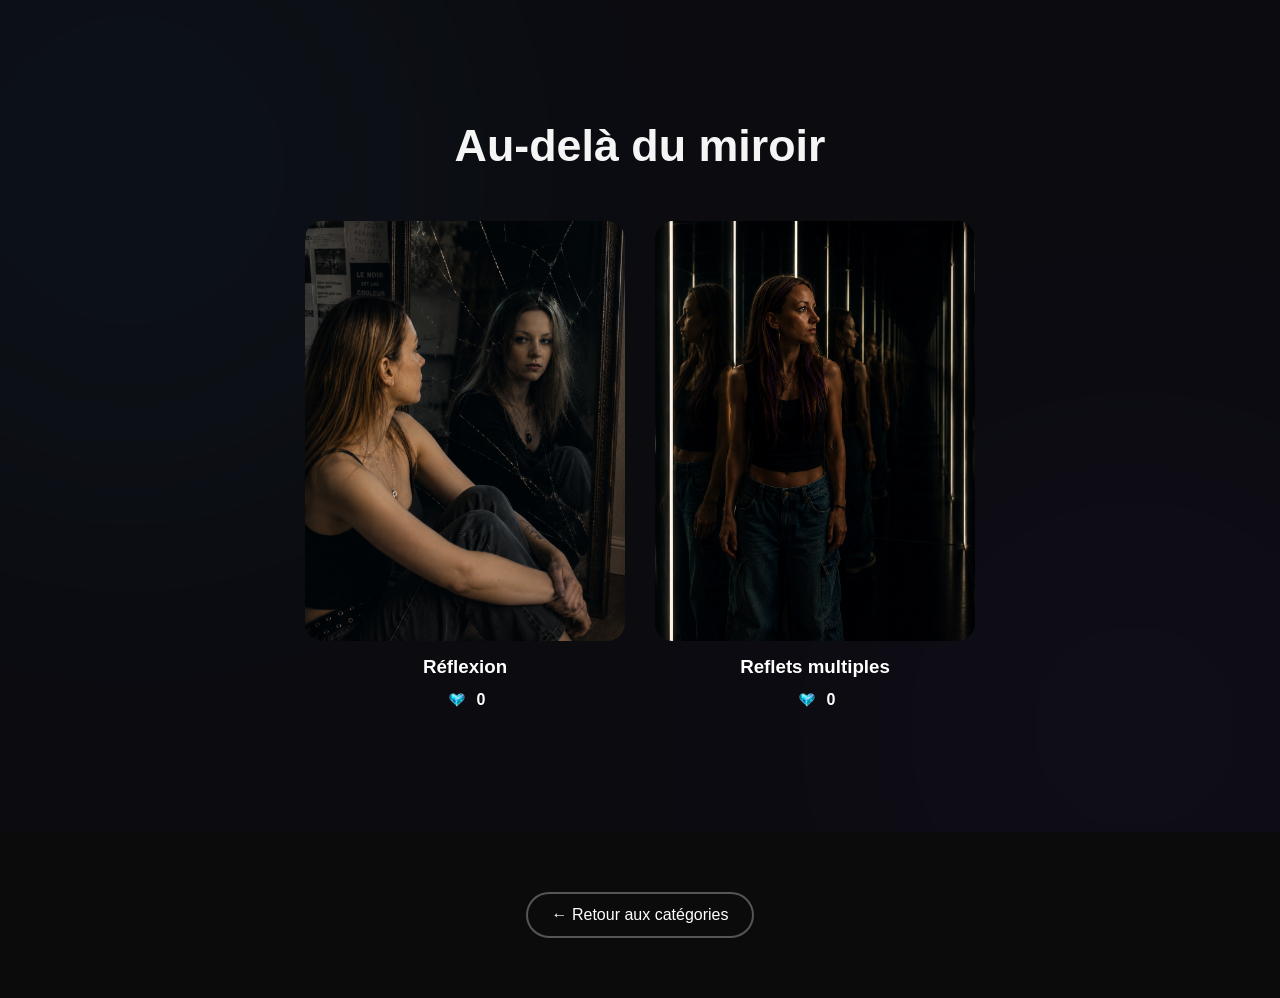
==== au-dela-du-miroir.html @ a38d828b "Update au-dela-du-miroir.html" ====
<!DOCTYPE html>
<html lang="fr">

<head>
    <meta charset="UTF-8">
    <meta name="viewport" content="width=device-width, initial-scale=1.0">

    <title>Fan Art | Nathy Universe</title>

    <link rel="stylesheet" href="css/style.css">
</head>

<body>

<section id="explorer" class="explorer">

    <div class="explorer-contenu">

        <h2>Au-delà du miroir</h2>


        <div class="galerie">
           
            <div class="creation" data-slug="reflexion">
                <img src="images/reflexion.png"
                     alt="Réflexion"
                     class="miniature complete">

                <h3>Réflexion</h3>
                <div class="likes-container">
    <button class="btn-like">
        <img src="images/coeur-nathy.png"
             alt="J'aime"
             class="icone-coeur">
    </button>

    <span class="likes-count">0</span>
</div>
            </div>

            <div class="creation" data-slug="refletes-multiples">
                <img src="images/reflets-multiples.png" alt="Reflets multiples"
                class="miniature complete">

                <h3>Reflets multiples</h3>
                <div class="likes-container">
    <button class="btn-like">
        <img src="images/coeur-nathy.png"
             alt="J'aime"
             class="icone-coeur">
    </button>

    <span class="likes-count">0</span>
</div>
            </div>

        </div>

    </div>

</section>

<div class="retour-accueil">
    <a href="index.html#explorer" class="btn-retour">← Retour aux catégories</a>
</div>

<div id="lightbox" class="lightbox">

    <span class="fermer-lightbox">&times;</span>

    <span class="fleche-lightbox fleche-gauche">&lsaquo;</span>

    <img id="image-lightbox" src="" alt="Création en grand"> 


    <span class="fleche-lightbox fleche-droite">&rsaquo;</span>

</div>

<script src="js/script.js"></script>

<script data-goatcounter="https://nathy-universe.goatcounter.com/count"
        async src="//gc.zgo.at/count.js"></script>

</body>

</html>
---- css/style.css ----
/* ===========================
   NATHY UNIVERSE
=========================== */

* {
    margin: 0;
    padding: 0;
    box-sizing: border-box;
}

html {
    scroll-behavior: smooth;
}

body {
    background: #0b0b0b;
    color: white;
    font-family: "Segoe UI", sans-serif;
    overflow-x: hidden;
}

/* ===========================
   HERO
=========================== */

.hero {
    position: relative;
    width: 100%;
    min-height: 100vh;
    overflow: hidden;
    display: flex;
    justify-content: center;
    align-items: center;
    background-color: #100d1b;
}

.hero-image {
    position: relative;
    z-index: 1;
    width: 75%;
    max-width: 1600px;
    height: auto;
    object-fit: contain;
    display: block;
    margin: 0 auto;
}

/* Voile discret */

.overlay {
    position: absolute;
    inset: 0;
    backdrop-filter: blur(18px);
    background: rgba(0,0,0,0.25);
    pointer-events: none;
}

/* Bloc texte */

.hero-content {
    position: absolute;
    top: 34%;
    right: 8%;
    transform: translateY(-50%);
    width: 38%;
    text-align: left;
    z-index: 2;
}

.hero h1 {
    font-size: clamp(3rem,5vw,5rem);
    font-weight: 300;
    letter-spacing: 3px;
    margin-bottom: 22px;
    color: #f6f3ec;
}

.hero p {
    font-size: 1.2rem;
    line-height: 1.8;
    color: rgba(255,255,255,.92);
    margin-bottom: 25px;
    padding-left: 50px;
}

/* Bouton */

.btn-decouvrir {
    display:inline-block;
    margin-left:195px;
    margin-top:22px;
    padding:15px 42px;
    border:2px solid rgba(218,214,232,.82);
    border-radius:40px;
    color:#f5f5f8;
    text-decoration:none;
    background:rgba(255,255,255,.03);
    transition:all .35s ease;
    letter-spacing:1px;
}

.btn-decouvrir:hover{
    background:rgba(255,255,255,.12);
    border-color:rgba(220,215,235,.95);
    color:white;
    box-shadow:0 0 18px rgba(205,190,235,.28);
    transform:translateY(-2px);
}

/* ==========================================
   EMBLÈME
========================================== */

.site-emblem{
    position:absolute;
    top:25px;
    left:20px;
    z-index:20;
    width:100px;
    height:100px;
}

.site-emblem img{
    width:95px;
    height:auto;
    display:block;
    opacity:.92;
    filter:
      drop-shadow(0 0 6px rgba(190,175,255,.22))
      drop-shadow(0 0 18px rgba(165,125,255,.12));
    animation:moonGlow 10s ease-in-out infinite;
}

@keyframes moonGlow{
    0%{
        filter:
        drop-shadow(0 0 5px rgba(190,175,255,.18))
        drop-shadow(0 0 14px rgba(165,125,255,.08));
    }
    50%{
        filter:
        drop-shadow(0 0 8px rgba(190,175,255,.28))
        drop-shadow(0 0 22px rgba(165,125,255,.16));
    }
    100%{
        filter:
        drop-shadow(0 0 5px rgba(190,175,255,.18))
        drop-shadow(0 0 14px rgba(165,125,255,.08));
    }
}

/* ==========================================================
   VERSION SMARTPHONE
========================================================== */

@media screen and (max-width:768px){

    .hero{
        min-height:auto;
        padding:20px 20px 25px;

        display:flex;
        flex-direction:column;
        justify-content:flex-start;
        align-items:center;

        overflow:visible;
    }

    .site-emblem{
        position:static;

        width:90px;
        height:auto;

        margin:0 auto 20px;
    }

    .site-emblem img{
        width:90px;
        display:block;
        margin:auto;
    }

    .hero-image{
        width:100%;
        max-width:420px;
        height:auto;

        margin:0 auto 25px;

        display:block;
    }

    .hero-content{

        position:static;

        width:100%;
        max-width:380px;

        margin:0 auto;

        text-align:center;

        transform:none;
    }

    .hero h1{
        font-size:2.3rem;
        margin-bottom:18px;
        letter-spacing:2px;
    }

    .hero p{
        padding:0;
        margin:0 0 25px;
        font-size:1.05rem;
        line-height:1.7;
    }

    .btn-decouvrir{
        display:inline-block;
        margin:0;
        padding:12px 28px;
    }

}

/* ===========================
   PRÉSENTATION
=========================== */

.presentation {

    background: #101010;

    padding: 130px 10%;

}

.container {

    max-width: 1100px;

    margin: auto;

}

.presentation h2 {

    text-align: center;

    font-size: 2.5rem;

    margin-bottom: 30px;

}

.presentation p {

    text-align: center;

    color: #d5d5d5;

    font-size: 1.15rem;

    line-height: 1.9;

}

/* ===========================
   CATÉGORIES
=========================== */

.categories {

    background: #181818;

    padding: 130px 10%;

    min-height: 700px;

}

.categories h2 {

    text-align: center;

    font-size: 2.5rem;

}

/* ==========================================
   LUCIOLES
========================================== */

.fireflies {
    position: absolute;
    inset: 0;
    pointer-events: none;
    z-index: 2;
}

.firefly {
    position: absolute;
    width: 6px;
    height: 6px;

    background: #ffe89a;
    border-radius: 50%;

    box-shadow:
        0 0 8px #ffe89a,
        0 0 18px rgba(255, 232, 154, 0.8);

    opacity: 0;

    animation: floatFirefly 18s ease-in-out infinite,
               glowFirefly 4s ease-in-out infinite;
}

/* Position de chaque luciole */

.firefly:nth-child(1) {
    left: 12%;
    top: 72%;
    animation-delay: 0s;
}

.firefly:nth-child(2) {
    left: 24%;
    top: 48%;
    animation-delay: 3s;
}

.firefly:nth-child(3) {
    left: 37%;
    top: 68%;
    animation-delay: 6s;
}

.firefly:nth-child(4) {
    left: 63%;
    top: 38%;
    animation-delay: 2s;
}

.firefly:nth-child(5) {
    left: 77%;
    top: 62%;
    animation-delay: 8s;
}

.firefly:nth-child(6) {
    left: 90%;
    top: 44%;
    animation-delay: 5s;
}

/* Déplacement très lent */

@keyframes floatFirefly {

    0% {
        transform: translate(0,0);
    }

    25% {
        transform: translate(-10px,-18px);
    }

    50% {
        transform: translate(8px,-35px);
    }

    75% {
        transform: translate(-6px,-18px);
    }

    100% {
        transform: translate(0,0);
    }

}

/* Scintillement */

@keyframes glowFirefly {

    0%,
    100% {
        opacity: .15;
        transform: scale(.8);
    }

    50% {
        opacity: .9;
        transform: scale(1.15);
    }

}

/* ==========================================
   FORÊT VIVANTE
========================================== */

#foret-vivante {
    position: absolute;
    inset: 0;
    z-index: 2;
    pointer-events: none;
    overflow: hidden;
}

/* Luciole de base */

.firefly {
    position: absolute;

    width: 6px;
    height: 6px;

    border-radius: 50%;

    opacity: 0;

    transform: translate(-50%, -50%);

    animation: scintillement 4s ease-in-out infinite;
}

/* Dorée */

.firefly.gold {
    background: #ffd76b;

    box-shadow:
        0 0 6px #ffd76b,
        0 0 14px rgba(255,215,107,.8);
}

/* Argentée */

.firefly.silver {
    background: #f2f2f2;

    box-shadow:
        0 0 5px #ffffff,
        0 0 12px rgba(255,255,255,.7);
}

/* Bleu lunaire */

.firefly.blue {
    background: #b8d9ff;

    box-shadow:
        0 0 6px #b8d9ff,
        0 0 14px rgba(184,217,255,.75);
}

/* Animation de scintillement */

@keyframes scintillement {

    0% {
        opacity: .15;
        transform: translate(-50%, -50%) scale(.85);
    }

    50% {
        opacity: .95;
        transform: translate(-50%, -50%) scale(1.2);
    }

    100% {
        opacity: .15;
        transform: translate(-50%, -50%) scale(.85);
    }

}

/* ==========================================================
   SECTION EXPLORER
========================================================== */

.explorer {
    position: relative;
    overflow: hidden;

    padding: 120px 8%;
    background: linear-gradient(to bottom, #1b202b, #141822);
    text-align: center;
}

.explorer-contenu {
    max-width: 1550px;
    margin: 0 auto;
}

.explorer h2 {
    font-size: 2.8rem;
    color: #f5f5f5;
    margin-bottom: 50px;
}

.explorer-intro {
    max-width: 700px;
    margin: 0 auto 60px;
    color: #cfcfd8;
    font-size: 1.1rem;
    line-height: 1.8;
}

/* ==========================
   Halos vivants
========================== */

.explorer::before,
.explorer::after {
    content: "";
    position: absolute;
    border-radius: 50%;
    filter: blur(140px);
    pointer-events: none;
    opacity: 0.10;
}

.explorer::before {
    width: 700px;
    height: 700px;

    background: rgba(70, 215, 255, 0.35);

    top: -180px;
    left: -220px;

    animation: halo-gauche 26s ease-in-out infinite;
}

.explorer::after {
    width: 650px;
    height: 650px;

    background: rgba(165, 95, 255, 0.30);

    bottom: -220px;
    right: -180px;

    animation: halo-droite 32s ease-in-out infinite;
}

@keyframes halo-gauche {

    0%   { transform: translate(0,0) scale(1); }

    50%  { transform: translate(70px,40px) scale(1.12); }

    100% { transform: translate(0,0) scale(1); }

}

@keyframes halo-droite {

    0%   { transform: translate(0,0) scale(1); }

    50%  { transform: translate(-60px,-50px) scale(1.10); }

    100% { transform: translate(0,0) scale(1); }

}

/* ==========================================================
   CARTE EXPLORER
========================================================== */

.cartes-explorer {
    display: flex;
    flex-wrap: wrap;
    justify-content: center;
    gap: 25px;

    max-width: 1550px;
    margin: 0 auto;
}

.carte-explorer {
    width: 360px;

    display: flex;
    flex-direction: column;

    background: rgba(255, 255, 255, 0.05);
    border: 1px solid rgba(255, 255, 255, 0.12);
    border-radius: 20px;
    overflow: hidden;
    backdrop-filter: blur(10px);
    transition: transform 0.3s ease, box-shadow 0.3s ease;
}

.carte-explorer:hover {
    transform: translateY(-8px);
    box-shadow: 0 0 25px rgba(185, 160, 255, 0.25);
}

.carte-image {
    height: 250px;
    background: linear-gradient(135deg, #2b2b38, #1a1a22);
    display: flex;
    align-items: center;
    justify-content: center;
}

.carte-image img {
    width: 100%;
    height: 100%;
    object-fit: cover;
    object-position: center top;
}
.dragon-fusion {
    object-position: center;
}

.carte-contenu {
    padding: 10px;

    display: flex;
    flex-direction: column;
    flex: 1;
}

.carte-contenu h3 {
    color: #ffffff;
    font-size: 1.2rem;
    margin-bottom: 15px;
}

.carte-contenu p {
    color: #cfcfd8;
    line-height: 1.6;
    margin-bottom: 25px;
}

.btn-carte {
    display: inline-block;
    margin-top: auto;
    padding: 10px 22px;
    border-radius: 30px;
    text-decoration: none;
    color: white;
    border: 1px solid rgba(255,255,255,0.25);
    transition: 0.3s;
}

.btn-carte:hover {
    background: rgba(185,160,255,0.18);
    border-color: rgba(185,160,255,0.45);
}

/* ==========================
   GALERIE DES CRÉATIONS
========================== */

.galerie {
    display: flex;
    flex-wrap: wrap;
    justify-content: center;
    gap: 30px;
}

.creation {
    width: 320px;
    text-align: center;
}

.creation .miniature {
    width: 100%;
    height: 420px;
    object-fit: cover;
    object-position: center;
    border-radius: 18px;
    display: block;

    cursor: pointer;

    transition:
        transform 0.35s ease,
        box-shadow 0.35s ease;
}

.portrait {
    object-position: center 20%;
}

.creation .miniature:hover {
    transform: translateY(-8px);
    box-shadow: 0 0 25px rgba(185, 160, 255, 0.28);
}

.creation h3 {
    margin-top: 15px;
}

.retour-accueil {
    text-align: center;
    margin: 60px 0;
}

.btn-retour {
    display: inline-block;
    padding: 12px 24px;
    color: white;
    text-decoration: none;
    border: 2px solid rgba(255,255,255,0.3);
    border-radius: 30px;
    transition: 0.3s;
}

.btn-retour:hover {
    background: rgba(255,255,255,0.12);
    transform: translateY(-2px);
}

.image-complete {
    object-fit: contain !important;
    background: transparent;
}

/* ==========================
   LIGHTBOX
========================== */

.lightbox {
    position: fixed;
    inset: 0;
    background: rgba(0, 0, 0, 0.95);

    display: flex;
    justify-content: center;
    align-items: center;

    opacity: 0;
    visibility: hidden;

    transition: opacity 0.35s ease;

    z-index: 9999;
}

.lightbox.active {
    opacity: 1;
    visibility: visible;
}

.lightbox img {
    max-width: 90%;
    max-height: 90%;
    border-radius: 18px;

    transform: scale(0.92);
    transition: transform 0.35s ease;
}

.lightbox.active img {
    transform: scale(1);
}

.fermer-lightbox {
    position: absolute;
    top: 30px;
    right: 40px;

    font-size: 42px;
    color: silver;

    cursor: pointer;
    transition: 0.25s;
}

.fermer-lightbox:hover {
    color: white;
}

/* ==========================
   FLÈCHES LIGHTBOX
========================== */

.fleche-lightbox {
    position: absolute;
    top: 50%;
    transform: translateY(-50%);

    font-size: 34px;
    font-weight: 300;

    color: rgba(230, 230, 235, 0.38);

    cursor: pointer;
    user-select: none;

    opacity: .45;

    transition:
        opacity .25s ease,
        color .25s ease,
        transform .25s ease;
}

.fleche-gauche {
    left: 24px;
}

.fleche-droite {
    right: 24px;
}

.fleche-lightbox:hover {
    opacity: .95;
    color: rgb(245,245,248);

    transform: translateY(-50%) scale(1.08);
}

/* ==========================
   SIGNATURE LIGHTBOX
========================== */

.signature-lightbox {
    position: absolute;
    bottom: 20px;
    right: 20px;

    width: 90px;
    height: auto;

    opacity: 0.15;

    pointer-events: none;
    user-select: none;
}

/* ==========================================
   RESPONSIVE
========================================== */

@media (max-width: 1200px) {

    .hero-content {

        width: 30%;

        top: 50%;
        right: 15%;

        transform: translateY(-50%);
        text-align: center;

    }

    .hero h1 {

        font-size: 2rem;
       
    }

    .hero p {

        font-size: 0.9rem;
        line-height: 1.5;
    
        padding-left: 0;

    }

    .btn-decouvrir {

    display: inline-block;
    margin-left: 0;

    margin-top: 20px;

    padding: 10px 22px;

    font-size: 0.9rem;

}

}

/* ==========================
   Fond vivant - Nathy Universe
========================== */

.explorer {
    position: relative;
    overflow: hidden;

    padding: 120px 8%;
    background: #0b0b10;
    text-align: center;
}

#aurores {
    position: absolute;
    inset: 0;

    width: 100%;
    height: 100%;

    pointer-events: none;

    z-index: 0;
}

.explorer-contenu {
    position: relative;
    z-index: 2;
}

/* ==========================================================
   RESPONSIVE - CARTES EXPLORER
========================================================== */

@media screen and (max-width:768px) {

    /* Rapproche les sections */
    .presentation {
        padding: 70px 8% 50px;
    }

    .explorer {
        padding: 60px 6% 70px;
    }

    .explorer h2 {
        margin-bottom: 15px;
    }

    .explorer-intro {
        margin-bottom: 80px;
    }

    /* Cartes */
    .cartes-explorer {
        display: grid;
        grid-template-columns: repeat(2, 1fr);
        gap: 18px;
    }

    .carte-explorer {
        width: 100%;
    }

    .carte-image {
        height: 170px;
    }

    .carte-contenu {
        padding: 18px;
    }

    .carte-contenu h3 {
        font-size: 1.1rem;
    }

    .carte-contenu p {
        font-size: 0.9rem;
        line-height: 1.5;
    }

    .btn-carte {
        width: 100%;
        text-align: center;
    }
}

/* Très petits téléphones */

@media screen and (max-width:480px) {

    .cartes-explorer {
        grid-template-columns: 1fr;
    }

}

.likes-container {
    display: flex;
    justify-content: center;
    align-items: center;
    gap: 8px;
    margin-top: 10px;
}

.btn-like {
    background: none;
    border: none;
    font-size: 1.35rem;
    cursor: pointer;
    color: #ffffff;
    transition:
        color 0.25s ease,
        transform 0.2s ease,
        text-shadow 0.25s ease;
}

.btn-like:hover .icone-coeur {
    transform: scale(1.60);
    transition: transform 0.18s ease;
}

.likes-count {
    font-weight: 600;
}

/* ---------- Bouton Coup de cœur ---------- */

@keyframes popLike {
    0% {
        transform: scale(1);
    }

    35% {
        transform: scale(1.35);
    }

    65% {
        transform: scale(0.95);
    }

    100% {
        transform: scale(1);
    }
}

.btn-like {
    width: 24px;
    height: 24px;

    display: flex;
    align-items: center;
    justify-content: center;

    padding: 0;
    border: none;
    background: transparent;
    cursor: pointer;
}

.icone-coeur {
    width: 24px;
    height: 24px;
    display: block;
    object-fit: contain;
    transition: transform 0.18s ease;
}

.icone-coeur.pop {
    animation: popLike 0.28s ease;
}
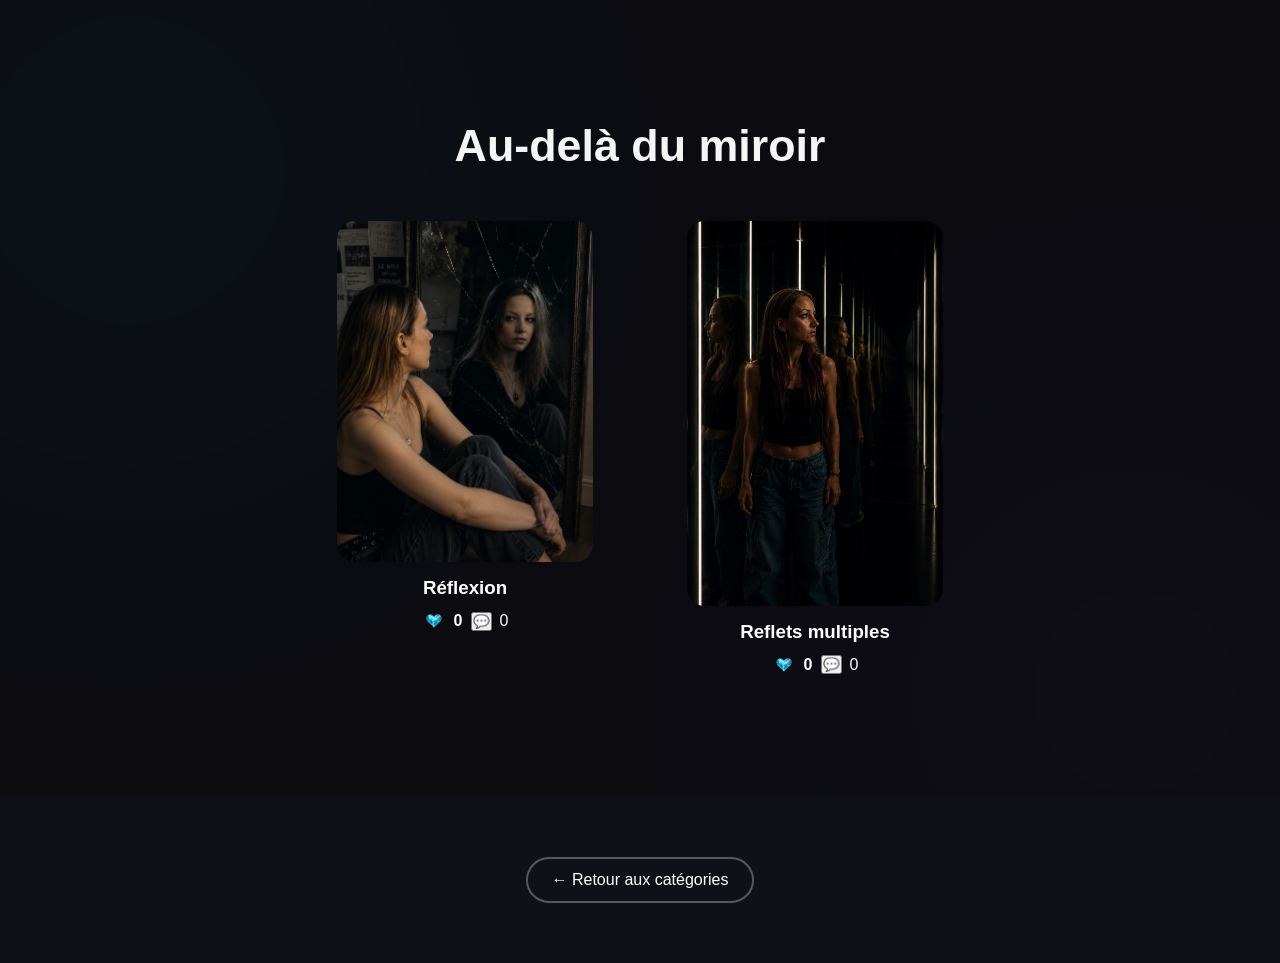
==== commit d66c0708: "ajout "commentaires" sur Au_delà du miroir" ====
--- a/au-dela-du-miroir.html
+++ b/au-dela-du-miroir.html
@@ -27,7 +27,9 @@
                      class="miniature complete">
 
                 <h3>Réflexion</h3>
-                <div class="likes-container">
+
+ <div class="likes-container">
+
     <button class="btn-like">
         <img src="images/coeur-nathy.png"
              alt="J'aime"
@@ -35,15 +37,24 @@
     </button>
 
     <span class="likes-count">0</span>
+
+    <button class="btn-commentaire">
+        💬
+    </button>
+
+    <span class="comments-count">0</span>
+
 </div>
             </div>
 
-            <div class="creation" data-slug="refletes-multiples">
+            <div class="creation" data-slug="reflets-multiples">
                 <img src="images/reflets-multiples.png" alt="Reflets multiples"
                 class="miniature complete">
 
                 <h3>Reflets multiples</h3>
-                <div class="likes-container">
+
+  <div class="likes-container">
+
     <button class="btn-like">
         <img src="images/coeur-nathy.png"
              alt="J'aime"
@@ -51,6 +62,13 @@
     </button>
 
     <span class="likes-count">0</span>
+
+    <button class="btn-commentaire">
+        💬
+    </button>
+
+    <span class="comments-count">0</span>
+
 </div>
             </div>
 
@@ -77,6 +95,9 @@
 
 </div>
 
+<script src="https://cdn.jsdelivr.net/npm/@supabase/supabase-js"></script>
+<script src="js/supabase.js"></script>
+
 <script src="js/script.js"></script>
 
 <script data-goatcounter="https://nathy-universe.goatcounter.com/count"
--- a/css/style.css
+++ b/css/style.css
@@ -13,7 +13,7 @@
 }
 
 body {
-    background: #0b0b0b;
+    background: #101018;
     color: white;
     font-family: "Segoe UI", sans-serif;
     overflow-x: hidden;
@@ -150,30 +150,28 @@
 }
 
 /* ==========================================================
-   VERSION SMARTPHONE
+   HERO - VERSION SMARTPHONE
 ========================================================== */
 
 @media screen and (max-width:768px){
 
     .hero{
         min-height:auto;
-        padding:20px 20px 25px;
+        padding:35px 20px 60px;
 
         display:flex;
         flex-direction:column;
+        align-items:center;
         justify-content:flex-start;
-        align-items:center;
 
         overflow:visible;
     }
 
     .site-emblem{
         position:static;
-
         width:90px;
         height:auto;
-
-        margin:0 auto 20px;
+        margin:0 auto 25px;
     }
 
     .site-emblem img{
@@ -182,50 +180,102 @@
         margin:auto;
     }
 
-    .hero-image{
-        width:100%;
-        max-width:420px;
-        height:auto;
-
-        margin:0 auto 25px;
-
-        display:block;
+   .hero-image{
+    width:100%;
+    max-width:620px;
+    height:auto;
+    display:block;
+    margin:0 auto 30px;
+}
+
+    .overlay{
+        display:none;
     }
 
     .hero-content{
-
-        position:static;
-
-        width:100%;
-        max-width:380px;
-
-        margin:0 auto;
-
-        text-align:center;
-
-        transform:none;
-    }
-
-    .hero h1{
-        font-size:2.3rem;
-        margin-bottom:18px;
-        letter-spacing:2px;
-    }
+    position:static;
+
+    display:flex;
+    flex-direction:column;
+    align-items:center;
+
+    width:100%;
+    max-width:360px;
+
+    margin:35px auto 0;
+
+    transform:none;
+    text-align:center;
+}
+
+   .hero h1{
+    font-size:2rem;
+    line-height:1.15;
+    letter-spacing:1px;
+
+    margin-top:25px;
+    margin-bottom:16px;
+}
 
     .hero p{
+        margin:0;
         padding:0;
-        margin:0 0 25px;
+
         font-size:1.05rem;
-        line-height:1.7;
+        line-height:1.6;
     }
 
     .btn-decouvrir{
         display:inline-block;
-        margin:0;
-        padding:12px 28px;
-    }
-
-}
+        margin-top:28px;
+        margin-left:0;
+
+        padding:14px 34px;
+    }
+
+}
+
+/* ==========================
+   HERO MOBILE DÉDIÉ
+========================== */
+
+.hero-content{
+    display: none;
+}
+
+.hero-mobile-content{
+    display: flex;
+    flex-direction: column;
+    align-items: center;
+
+    width: 100%;
+    max-width: 360px;
+
+    margin: 30px auto 0;
+
+    text-align: center;
+}
+
+.hero-mobile-content h1{
+    font-size: 2rem;
+    font-weight: 300;
+    line-height: 1.15;
+    letter-spacing: 1px;
+
+    margin-bottom: 18px;
+}
+
+.hero-mobile-content p{
+    font-size: 1.05rem;
+    line-height: 1.6;
+
+    margin-bottom: 28px;
+}
+
+.hero-mobile-content .btn-decouvrir{
+    margin: 0;
+}
+
 
 /* ===========================
    PRÉSENTATION
@@ -586,7 +636,7 @@
 }
 
 .carte-explorer {
-    width: 360px;
+    width: 150px;
 
     display: flex;
     flex-direction: column;
@@ -605,7 +655,7 @@
 }
 
 .carte-image {
-    height: 250px;
+    height: 340px;
     background: linear-gradient(135deg, #2b2b38, #1a1a22);
     display: flex;
     align-items: center;
@@ -675,8 +725,9 @@
 }
 
 .creation .miniature {
-    width: 100%;
-    height: 420px;
+    width: 80%;
+    height: auto;
+    margin: 0 auto;
     object-fit: cover;
     object-position: center;
     border-radius: 18px;
@@ -930,7 +981,7 @@
     }
 
     .explorer {
-        padding: 60px 6% 70px;
+        padding: 60px 4% 70px;
     }
 
     .explorer h2 {
@@ -953,11 +1004,11 @@
     }
 
     .carte-image {
-        height: 170px;
+        height: 220px;
     }
 
     .carte-contenu {
-        padding: 18px;
+        padding: 14px;
     }
 
     .carte-contenu h3 {
@@ -965,24 +1016,36 @@
     }
 
     .carte-contenu p {
-        font-size: 0.9rem;
-        line-height: 1.5;
+        font-size: 0.85rem;
+        line-height: 1.35;
+        margin-bottom: 12px;
     }
 
     .btn-carte {
         width: 100%;
         text-align: center;
     }
-}
+
+}
+
 
 /* Très petits téléphones */
 
 @media screen and (max-width:480px) {
 
-    .cartes-explorer {
-        grid-template-columns: 1fr;
-    }
-
+   .cartes-explorer {
+    grid-template-columns: 1fr;
+    justify-items: center;
+}
+
+
+.carte-explorer{
+    width:280px;
+}
+
+.carte-image{
+    height:210px;
+}
 }
 
 .likes-container {
@@ -1066,3 +1129,4 @@
 
 
 
+
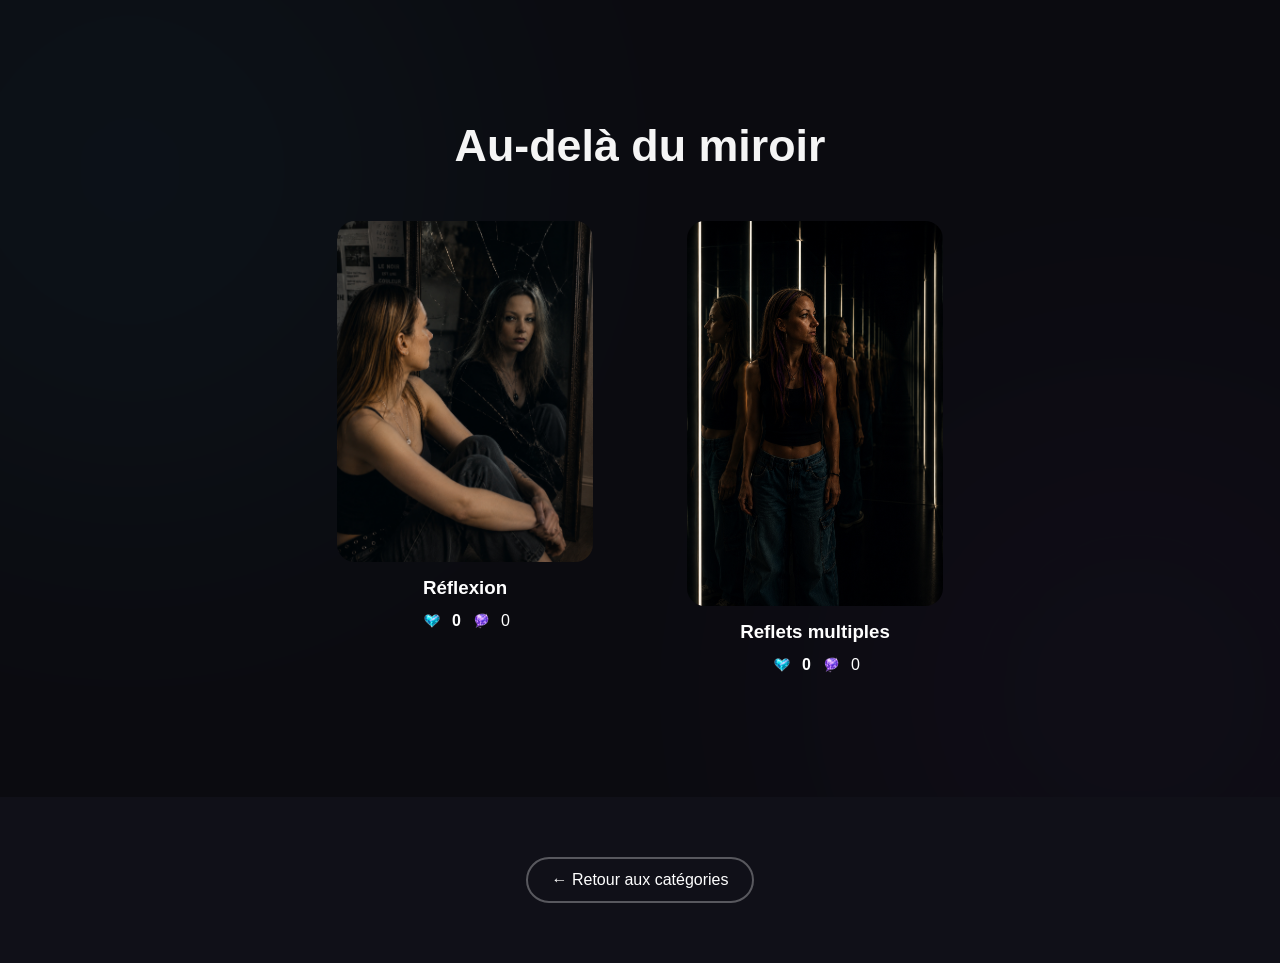
==== commit a3ccfb0f: "Update au-dela-du-miroir.html" ====
--- a/au-dela-du-miroir.html
+++ b/au-dela-du-miroir.html
@@ -38,9 +38,11 @@
 
     <span class="likes-count">0</span>
 
-    <button class="btn-commentaire">
-        💬
-    </button>
+        <button class="btn-commentaire">
+    <img src="images/bulle-commentaire.png"
+         alt="Commentaires"
+         class="icone-commentaire">
+</button>
 
     <span class="comments-count">0</span>
 
@@ -63,9 +65,11 @@
 
     <span class="likes-count">0</span>
 
-    <button class="btn-commentaire">
-        💬
-    </button>
+        <button class="btn-commentaire">
+    <img src="images/bulle-commentaire.png"
+         alt="Commentaires"
+         class="icone-commentaire">
+</button>
 
     <span class="comments-count">0</span>
 
--- a/css/style.css
+++ b/css/style.css
@@ -1111,6 +1111,22 @@
     cursor: pointer;
 }
 
+.btn-commentaire {
+    width: 24px;
+    height: 24px;
+
+    display: flex;
+    align-items: center;
+    justify-content: center;
+
+    padding: 0;
+    border: none;
+    background: transparent;
+    cursor: pointer;
+
+    font-size: 18px;
+}
+
 .icone-coeur {
     width: 24px;
     height: 24px;
@@ -1123,10 +1139,133 @@
     animation: popLike 0.28s ease;
 }
 
-
-
-
-
-
-
-
+.commentaires-container {
+    display: none;
+
+    margin-top: 18px;
+    padding: 18px;
+
+    background: rgba(255,255,255,0.05);
+
+    border: 1px solid rgba(185,160,255,0.20);
+
+    border-radius: 18px;
+
+    text-align: left;
+}
+
+.champ-commentaire {
+    width: 100%;
+
+    min-height: 110px;
+
+    margin-top: 15px;
+    padding: 12px;
+
+    background: rgba(255,255,255,0.05);
+
+    border: 1px solid rgba(185,160,255,0.18);
+
+    border-radius: 12px;
+
+    color: white;
+
+    font-family: inherit;
+    font-size: 0.95rem;
+
+    resize: vertical;
+
+    outline: none;
+
+    transition: border-color .25s ease,
+                box-shadow .25s ease;
+}
+
+.champ-commentaire:focus {
+
+    border-color: rgba(185,160,255,.55);
+
+    box-shadow: 0 0 10px rgba(185,160,255,.20);
+
+}
+
+.champ-commentaire::placeholder {
+    color: rgba(255,255,255,.45);
+}
+
+.btn-publier {
+
+    margin-top: 18px;
+
+    width: 100%;
+
+    padding: 12px;
+
+    background: rgba(255,255,255,0.05);
+
+    color: white;
+
+    border: 1px solid rgba(185,160,255,.35);
+
+    border-radius: 30px;
+
+    cursor: pointer;
+
+    transition: .3s ease;
+
+    font-size: .95rem;
+
+}
+
+.btn-publier:hover {
+
+    background: rgba(185,160,255,.18);
+
+    border-color: rgba(185,160,255,.55);
+
+}
+
+.commentaires-container h4 {
+    margin: 0 0 12px;
+    color: #ffffff;
+    font-size: 1rem;
+}
+
+.aucun-commentaire {
+    margin-bottom: 15px;
+    color: rgba(255,255,255,0.7);
+    font-size: 0.9rem;
+    font-style: italic;
+}
+
+.liste-commentaires {
+    margin-top: 20px;
+}
+
+.liste-commentaires p {
+
+    margin: 10px 0;
+
+    padding: 12px;
+
+    background: rgba(255,255,255,0.05);
+
+    border-left: 3px solid rgba(185,160,255,.6);
+
+    border-radius: 10px;
+
+    color: white;
+
+    line-height: 1.5;
+
+    word-break: break-word;
+
+}
+
+.icone-commentaire {
+    width: 24px;
+    height: 24px;
+    display: block;
+}
+
+
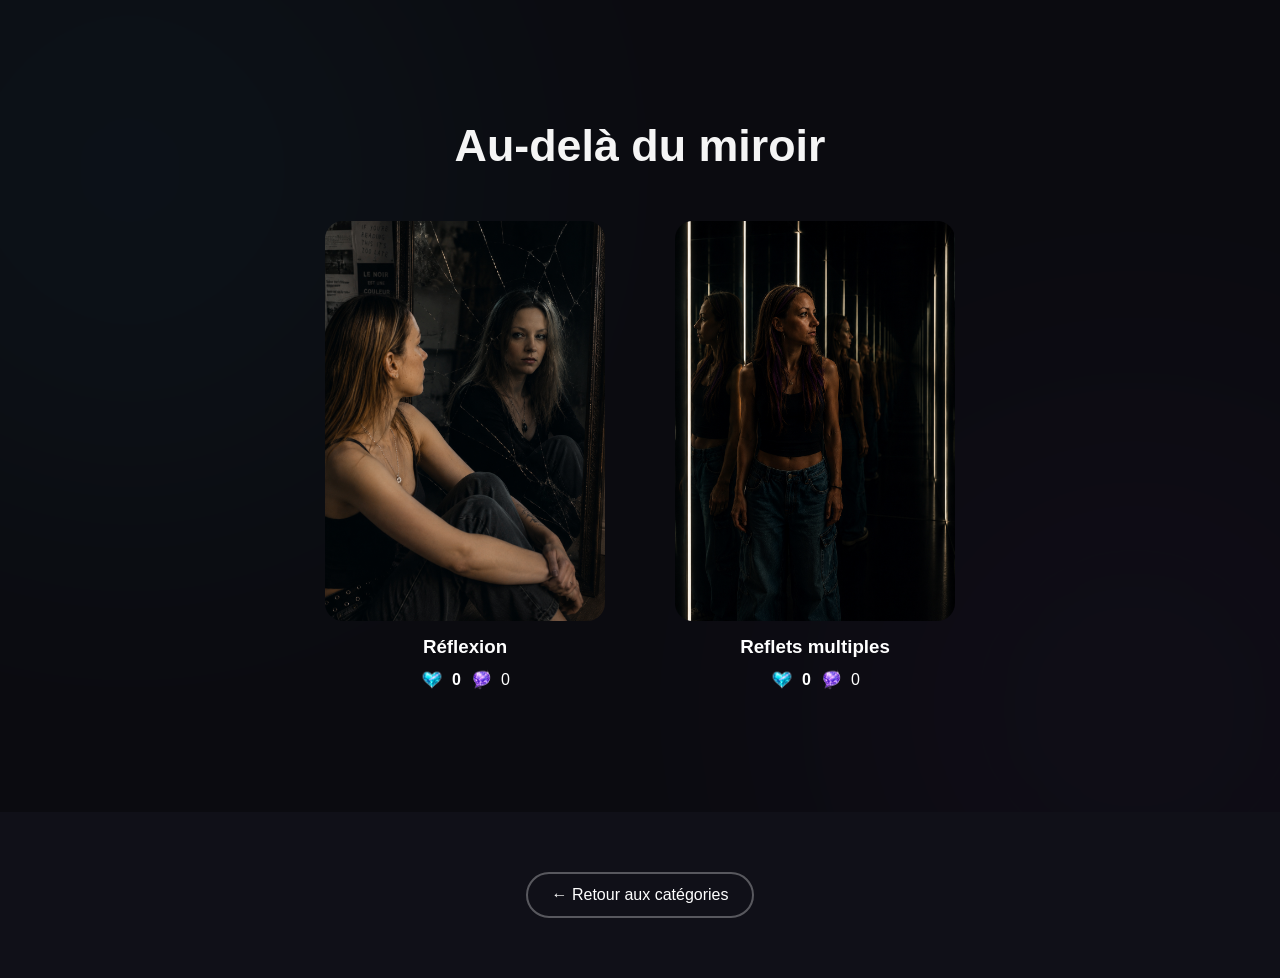
==== commit 45a48da7: "Update au-dela-du-miroir.html" ====
--- a/au-dela-du-miroir.html
+++ b/au-dela-du-miroir.html
@@ -47,6 +47,34 @@
     <span class="comments-count">0</span>
 
 </div>
+
+<div class="commentaires-container">
+
+    <h4>💬 Commentaires</h4>
+
+    <p class="aucun-commentaire">
+        Aucun commentaire pour le moment.
+    </p>
+
+    <label>Pseudo</label>
+
+    <input
+        type="text"
+        class="champ-pseudo"
+        placeholder="Votre pseudo (facultatif)"
+        maxlength="30">
+
+    <textarea
+        class="champ-commentaire"
+        placeholder="Écrire un commentaire..."></textarea>
+
+    <button class="btn-publier">
+        Publier
+    </button>
+
+    <div class="liste-commentaires"></div>
+
+</div>
             </div>
 
             <div class="creation" data-slug="reflets-multiples">
@@ -72,6 +100,34 @@
 </button>
 
     <span class="comments-count">0</span>
+
+</div>
+
+<div class="commentaires-container">
+
+    <h4>💬 Commentaires</h4>
+
+    <p class="aucun-commentaire">
+        Aucun commentaire pour le moment.
+    </p>
+
+    <label>Pseudo</label>
+
+    <input
+        type="text"
+        class="champ-pseudo"
+        placeholder="Votre pseudo (facultatif)"
+        maxlength="30">
+
+    <textarea
+        class="champ-commentaire"
+        placeholder="Écrire un commentaire..."></textarea>
+
+    <button class="btn-publier">
+        Publier
+    </button>
+
+    <div class="liste-commentaires"></div>
 
 </div>
             </div>
--- a/css/style.css
+++ b/css/style.css
@@ -636,7 +636,7 @@
 }
 
 .carte-explorer {
-    width: 150px;
+    width: 320px;
 
     display: flex;
     flex-direction: column;
@@ -717,6 +717,7 @@
     flex-wrap: wrap;
     justify-content: center;
     gap: 30px;
+
 }
 
 .creation {
@@ -725,11 +726,14 @@
 }
 
 .creation .miniature {
-    width: 80%;
-    height: auto;
+    width: 280px;
+    height: 400px;
+
     margin: 0 auto;
+
     object-fit: cover;
     object-position: center;
+
     border-radius: 18px;
     display: block;
 
@@ -738,6 +742,10 @@
     transition:
         transform 0.35s ease,
         box-shadow 0.35s ease;
+
+    .creation[data-slug="deesse-de-lillusion"] .miniature {
+    object-position: center 10%;
+}
 }
 
 .portrait {
@@ -1127,9 +1135,14 @@
     font-size: 18px;
 }
 
+.btn-commentaire:hover .icone-commentaire {
+    transform: scale(1.60);
+    transition: transform 0.18s ease;
+}
+
 .icone-coeur {
-    width: 24px;
-    height: 24px;
+    width: 30px;
+    height: 30px;
     display: block;
     object-fit: contain;
     transition: transform 0.18s ease;
@@ -1242,9 +1255,48 @@
     margin-top: 20px;
 }
 
-.liste-commentaires p {
-
-    margin: 10px 0;
+.commentaire {
+
+    margin-bottom: 18px;
+
+}
+
+.commentaire-entete {
+
+    display: flex;
+    align-items: center;
+    gap: 8px;
+
+    margin-bottom: 8px;
+
+}
+
+.commentaire-entete strong {
+
+    color: white;
+    font-weight: 600;
+
+}
+
+.commentaire-separateur {
+
+    color: rgba(185,160,255,.75);
+
+    font-size: 0.85rem;
+
+}
+
+.commentaire-date {
+
+    font-size: 0.82rem;
+
+    color: rgba(185,160,255,.75);
+
+}
+
+.commentaire-texte {
+
+    margin: 0;
 
     padding: 12px;
 
@@ -1256,16 +1308,155 @@
 
     color: white;
 
-    line-height: 1.5;
+    line-height: 1.6;
 
     word-break: break-word;
 
 }
 
 .icone-commentaire {
-    width: 24px;
-    height: 24px;
+    width: 30px;
+    height: 30px;
     display: block;
-}
-
-
+    transition: transform 0.18s ease;
+}
+
+.btn-repondre {
+
+    margin-top: 10px;
+
+    padding: 6px 12px;
+
+    background: transparent;
+
+    border: none;
+
+    color: rgba(185,160,255,.85);
+
+    font-size: .85rem;
+
+    cursor: pointer;
+
+    transition: color .25s ease;
+
+}
+
+.btn-repondre:hover {
+
+    color: white;
+
+}
+
+/* ==========================
+   FORMULAIRE DE RÉPONSE
+========================== */
+
+.formulaire-reponse {
+
+    margin-top: 14px;
+
+    display: flex;
+    flex-direction: column;
+    gap: 10px;
+
+}
+
+.titre-reponse {
+
+    color: white;
+    font-weight: 600;
+    font-size: .95rem;
+
+}
+
+.champ-reponse {
+
+    width: 100%;
+    min-height: 90px;
+
+    padding: 14px;
+
+    resize: vertical;
+
+    border-radius: 14px;
+
+    border: 1px solid rgba(185,160,255,.25);
+
+    background: rgba(255,255,255,.05);
+
+    color: white;
+
+    font-family: inherit;
+    font-size: .95rem;
+
+    box-sizing: border-box;
+
+}
+
+.champ-reponse:focus {
+
+    outline: none;
+
+    border-color: rgba(185,160,255,.55);
+
+}
+
+.btn-envoyer-reponse {
+
+    align-self: flex-end;
+
+    padding: 10px 22px;
+
+    border: none;
+
+    border-radius: 999px;
+
+    cursor: pointer;
+
+    background: linear-gradient(135deg,#8b5cf6,#6d28d9);
+
+    color: white;
+
+    font-weight: 600;
+
+    transition: .25s;
+
+}
+
+.btn-envoyer-reponse:hover {
+
+    transform: scale(1.03);
+
+}
+
+/* ==========================
+   RÉPONSES
+========================== */
+
+.reponse-commentaire {
+
+    margin-top: 14px;
+    margin-left: 40px;
+
+    padding: 14px;
+
+    border-left: 3px solid rgba(185,160,255,.45);
+
+    background: rgba(255,255,255,.03);
+
+    border-radius: 12px;
+
+}
+
+.auteur-nathy{
+    display:flex;
+    align-items:center;
+    gap:2px;
+}
+
+.embleme-nathy{
+    width:40px;
+    height:40px;
+    object-fit:contain;
+    flex-shrink:0;
+}
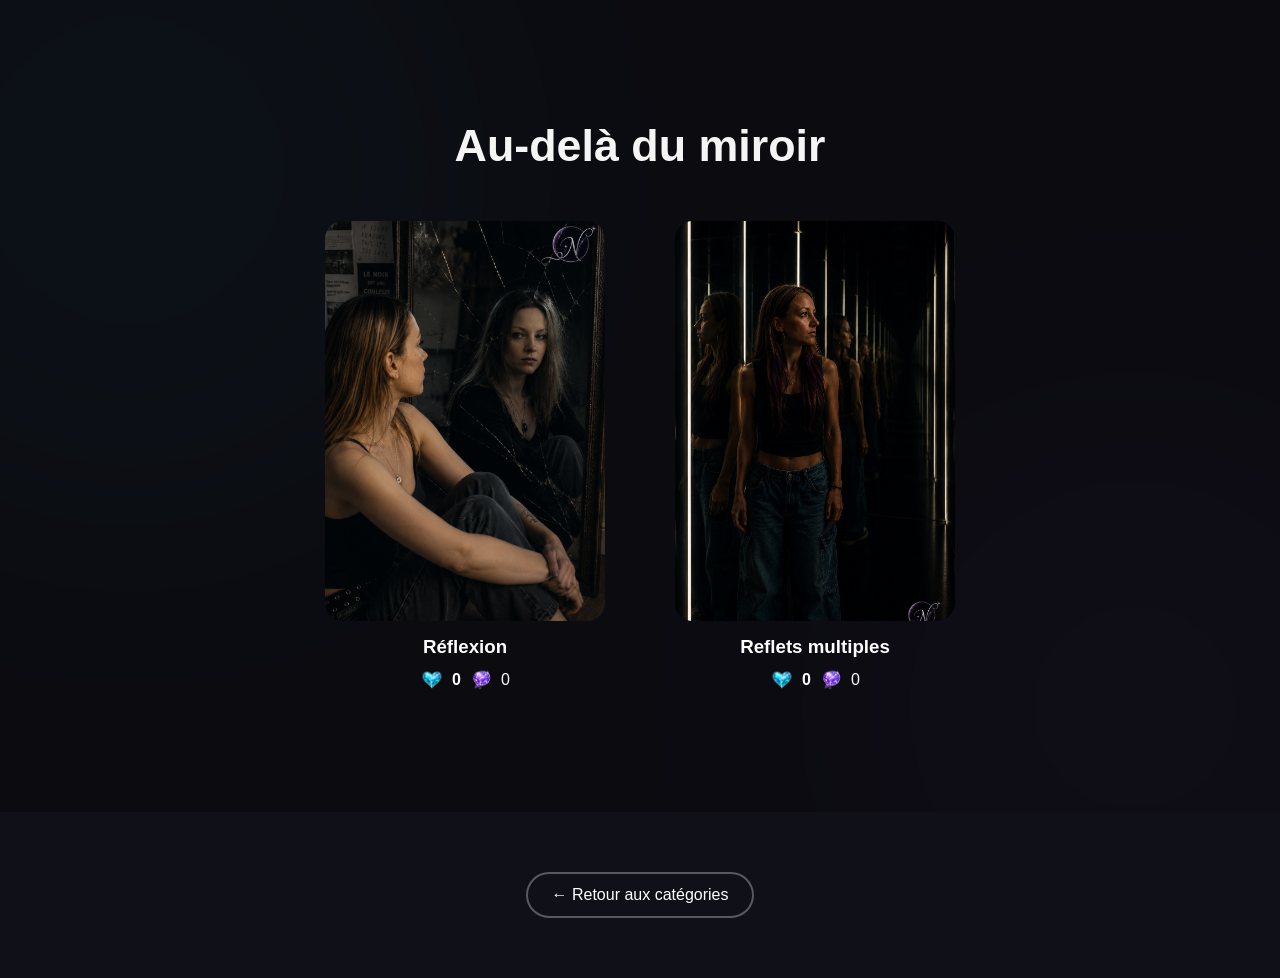
==== commit c8e4ced4: "ajout panzoom sur toutes les catégories" ====
--- a/au-dela-du-miroir.html
+++ b/au-dela-du-miroir.html
@@ -158,6 +158,8 @@
 <script src="https://cdn.jsdelivr.net/npm/@supabase/supabase-js"></script>
 <script src="js/supabase.js"></script>
 
+<script src="https://unpkg.com/@panzoom/panzoom/dist/panzoom.min.js"></script>
+
 <script src="js/script.js"></script>
 
 <script data-goatcounter="https://nathy-universe.goatcounter.com/count"
--- a/css/style.css
+++ b/css/style.css
@@ -149,6 +149,10 @@
     }
 }
 
+.hero-mobile-content {
+    display: none;
+}
+
 /* ==========================================================
    HERO - VERSION SMARTPHONE
 ========================================================== */
@@ -235,6 +239,8 @@
 
 }
 
+@media screen and (max-width:768px){
+
 /* ==========================
    HERO MOBILE DÉDIÉ
 ========================== */
@@ -274,6 +280,7 @@
 
 .hero-mobile-content .btn-decouvrir{
     margin: 0;
+}
 }
 
 
